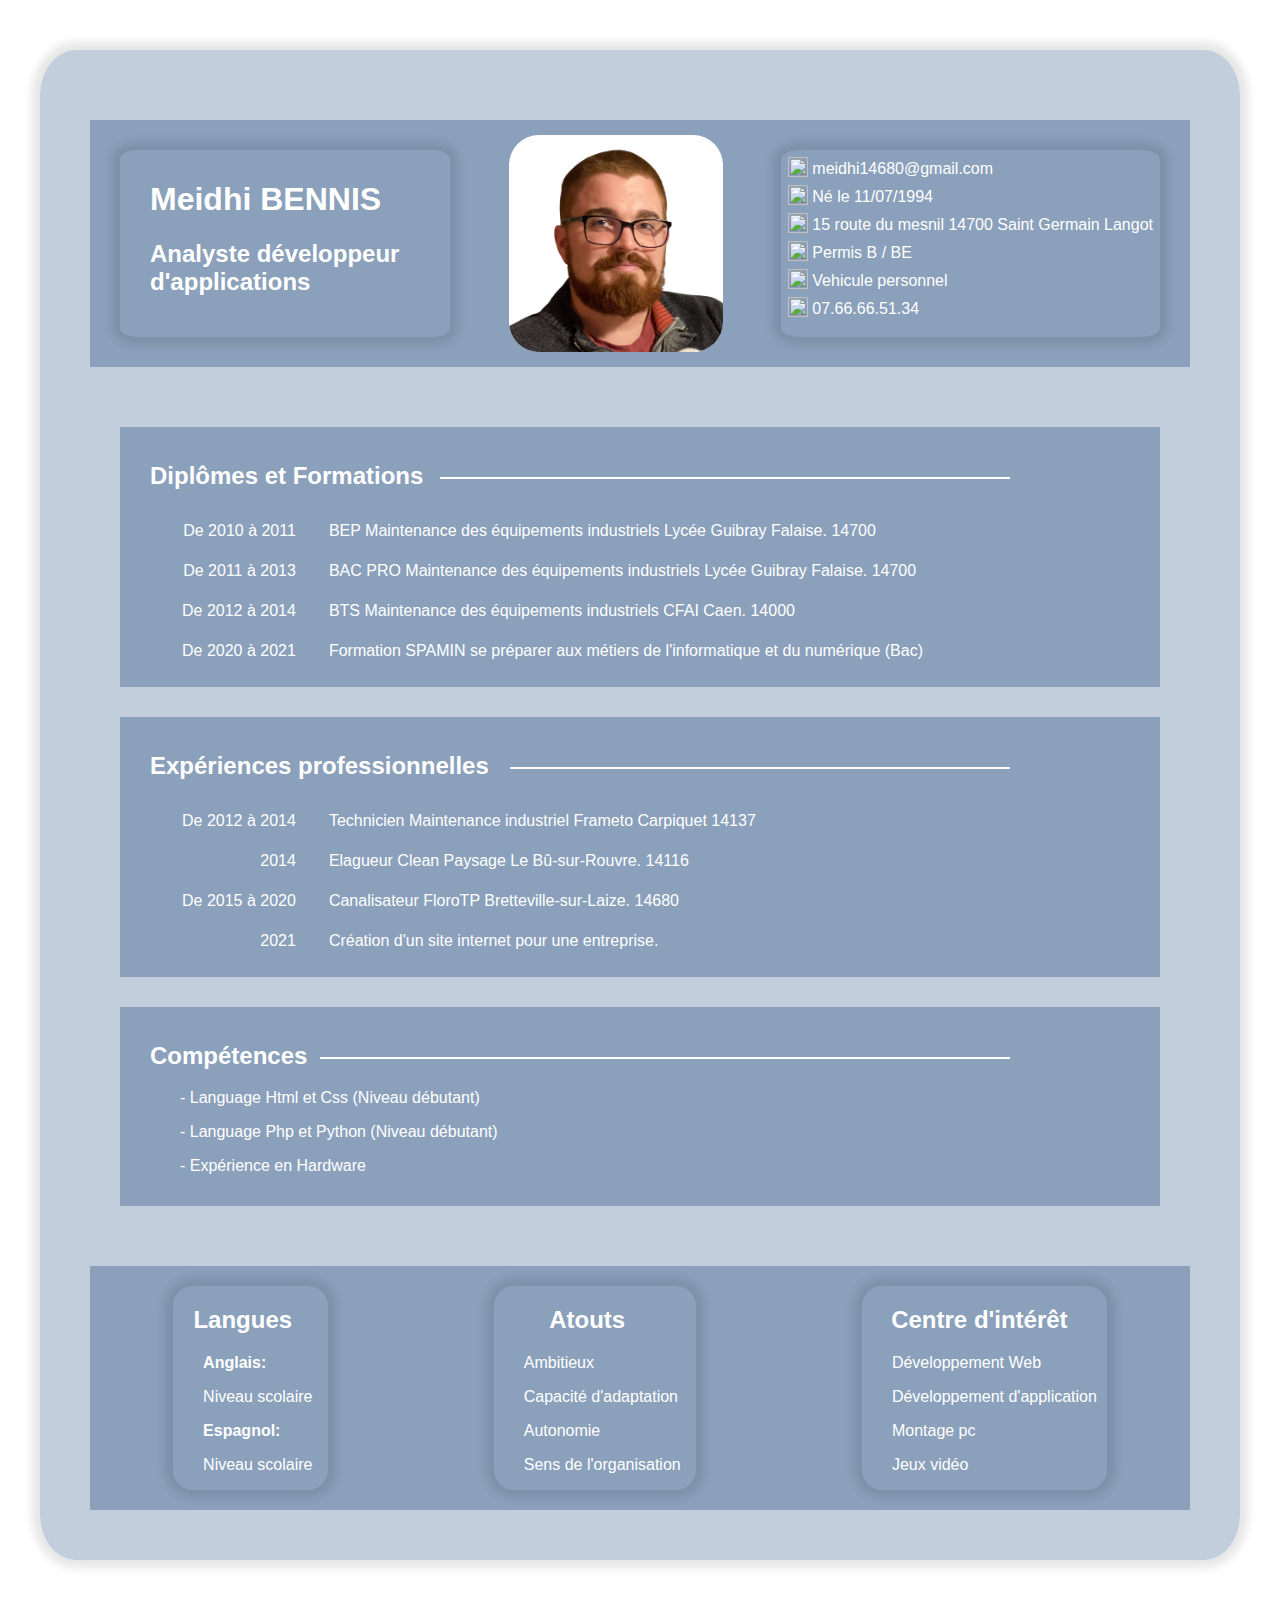
==== index.html @ b1623614 "Add files via upload" ====
<!DOCTYPE html>
<html>
	<head>
		<meta charset="utf-8" />
		<title>CV Meidhi.BENNIS</title>
		<link rel="stylesheet" type="text/css" href="style.css">
	</head>

	<body>
		<div class="contenu">

			<header>
					<div class="divheader, divheader1">
					<div><h1 >Meidhi BENNIS</h1></div>
					<div><h2 >Analyste développeur d'applications</h2></div>
					</div>
					<img  class="img1" src="photoid.png" alt="">
					<div class="divheader, divheader2">
						<table>
							<tr>
								<td><img class="icones" src="enveloppe.png" alt=""></td>
								<td>meidhi14680@gmail.com</td>
							</tr>

							<tr>
								<td><img class="icones" src="calendrier.png" alt=""></td>
								<td>Né le 11/07/1994</td>
							</tr>

							<tr>
								<td><img class="icones" src="emplacement.png" alt=""></td>
								<td>15 route du mesnil 14700 Saint Germain Langot</td>
							</tr>

							<tr>
								<td><img class="icones" src="permis.png" alt=""></td>
								<td>Permis B / BE </td>
							</tr>

							<tr>
								<td><img class="icones" src="voiture.png" alt=""></td>
								<td>Vehicule personnel</td>
							</tr>

							<tr>
								<td><img class="icones" src="telephone-intelligent.png" alt=""></td>
								<td>07.66.66.51.34</td>
							</tr>
						</table>
					</div>
			</header>

			<div id="contenu">

				
				<div class="contenu1">
					<div class="separation_emp"><h2>Diplômes et Formations <div class="separation1"></div></h2></div>
					<table>
						<tr>
							<td class="td1">De 2010 à 2011</td>
							<td>BEP Maintenance des équipements industriels Lycée Guibray Falaise. 14700</td>
								
						</tr>

						<tr>
							<td class="td1">De 2011 à 2013</td>
							<td>BAC PRO Maintenance des équipements industriels Lycée Guibray Falaise. 14700</td>
								
						</tr>

						<tr>
							<td class="td1">De 2012 à 2014</td>
							<td>BTS Maintenance des équipements industriels CFAI Caen. 14000</td>
								
						</tr>
						<tr>
							<td class="td1">De 2020 à 2021</td>
							<td>Formation SPAMIN se préparer aux métiers de l'informatique et du numérique (Bac)</td>
						</tr>
					</table>
				</div>
					
				<div class="contenu2">
					<div><h2>Expériences professionnelles <div class="separation2"></div></h2></div>
					<table>
						<tr>
							<td class="td1">De 2012 à 2014</td>
							<td>Technicien Maintenance industriel Frameto Carpiquet 14137</td>		
						</tr>

						<tr>
							<td class="td1">2014</td>
							<td>Elagueur Clean Paysage Le Bû-sur-Rouvre. 14116</td>	
						</tr>

						<tr>
							<td class="td1">De 2015 à 2020</td>
							<td>Canalisateur FloroTP Bretteville-sur-Laize. 14680</td>	
						</tr>
						<tr>
							<td class="td1">2021</td>
							<td>Création d'un site internet pour une entreprise.</td>
						</tr>
					</table>
				</div>

				<div class="contenu3">
					<h2>Compétences <div class="separation3"></div></h2>
					<p>- Language Html et Css (Niveau débutant) 
					<p>- Language Php et Python (Niveau débutant)</p>
					<p>- Expérience en Hardware</p>
				</div>

			</div>

			<footer>

				<div class="footer1">
					<h2 class="h2_1">Langues <div class="separation"></div></h2>
					<p><strong>Anglais:</strong></p>
					<p>Niveau scolaire</p>
					<p><strong>Espagnol:</strong></p>
					<p>Niveau scolaire</p>
				</div>

				<div class="footer2">
					<h2 class="h2_1">Atouts <div class="separation"></div></h2>
					<p>Ambitieux</p>
					<p>Capacité d'adaptation</p>
					<p>Autonomie</p>
					<p>Sens de l'organisation</p>
				</div>

				<div class="footer3">
					<h2 class="h2_1">Centre d'intérêt <div class="separation"></div></h2>
					<p>Développement Web</p>
					<p>Développement d'application</p>
					<p>Montage pc</p>
					<p>Jeux vidéo</p>
				</div>

			</footer>

		</div>
	</body>

</html>
---- style.css ----
body
{
    width: 1200px;
    margin: auto;
    font-family: Arial;
    background-color: white;
}

.contenu
{
    background-color: #8ba0bb83;
    border-radius: 3%;
    padding: 50px;
    margin-top: 50px;
    margin-bottom: 50px;
    color: white;
    box-shadow: 0px 0px 10px 8px rgba(0, 0, 0, 0.1);
}

.contenu1
{
    background-color: #8ba0bb;
    margin: 30px;
    padding: 15px 15px 15px 30px;
    position: relative;
}

.contenu2
{
    background-color: #8ba0bb;
    margin: 30px;
    padding: 15px 15px 15px 30px;
    position: relative;
    
}

.contenu3
{
    background-color: #8ba0bb;
    margin: 30px;
    padding: 15px 15px 15px 30px;
    position: relative;

}

header
{
    display: flex;
    justify-content: space-between;
    margin-top: 20px;
    margin-bottom: 60px;
    background-color: #8ba0bb;
    padding: 15px;

}

.img1
{
    width: 20%;
    background-color: white;
    border-radius: 30px;
}

.divheader1
{
    width: 300px;
    margin: 15px;
    padding-top: 10px;
    padding-left: 30px;
    background-color: #8ba0bb;
    border-radius: 5%;
    box-shadow: 0px 0px 10px 8px rgba(0, 0, 0, 0.1);;

    
}
.divheader2
{
    margin: 15px;
    background-color: #8ba0bb;
    border-radius: 5%;
    box-shadow: 0px 0px 10px 8px rgba(0, 0, 0, 0.1);;
    padding: 4px;

}

.td1
{
    margin-bottom: 5px;
    text-align: right;
    padding: 10px 30px 10px 30px;
}



.icones
{
    width: 20px;
    height: 20px;
}


.icones1
{
    width: 40px;
    height: 20px;
}





footer
{
    display: flex;
    justify-content: space-around;
    margin-top: 60px;
    background-color: #8ba0bb;
}

.footer1
{
    margin-top: 20px;
    margin-bottom: 20px;
    padding-right: 15px;
    background-color: #8ba0bb;
    border-radius: 20px;
    box-shadow: 0px 0px 10px 8px rgba(0, 0, 0, 0.1);;
}

.footer2
{
    margin-top: 20px;
    margin-bottom: 20px;
    padding-right: 15px;
    background-color: #8ba0bb;
    border-radius: 20px;
    box-shadow: 0px 0px 10px 8px rgba(0, 0, 0, 0.1);;
}

.footer3
{
    margin-top: 20px;
    margin-bottom: 20px;
    padding-right: 10px;
    background-color: #8ba0bb;
    border-radius: 20px;
    box-shadow: 0px 0px 10px 8px rgba(0, 0, 0, 0.1);;
}

.separation_emp
{
    display: block;
}

.separation1
{
    background-color: white;
    height: 2px;
    width: 570px;
    padding-top: 0px;
   position: absolute;
   top: 50px;
   left: 320px;
}

.separation2
{
    background-color: white;
    height: 2px;
    width:  500px;
    padding-top: 0px;
    position: absolute;
    top: 50px;
    left: 390px;
}

.separation3
{
    background-color: white;
    height: 2px;
    width: 690px;
    padding-top: 0px;
    position: absolute;
    top: 50px;
    left: 200px;
}





p
{
    padding-left: 30px;
}

.h2_1
{
    text-align: center;
}
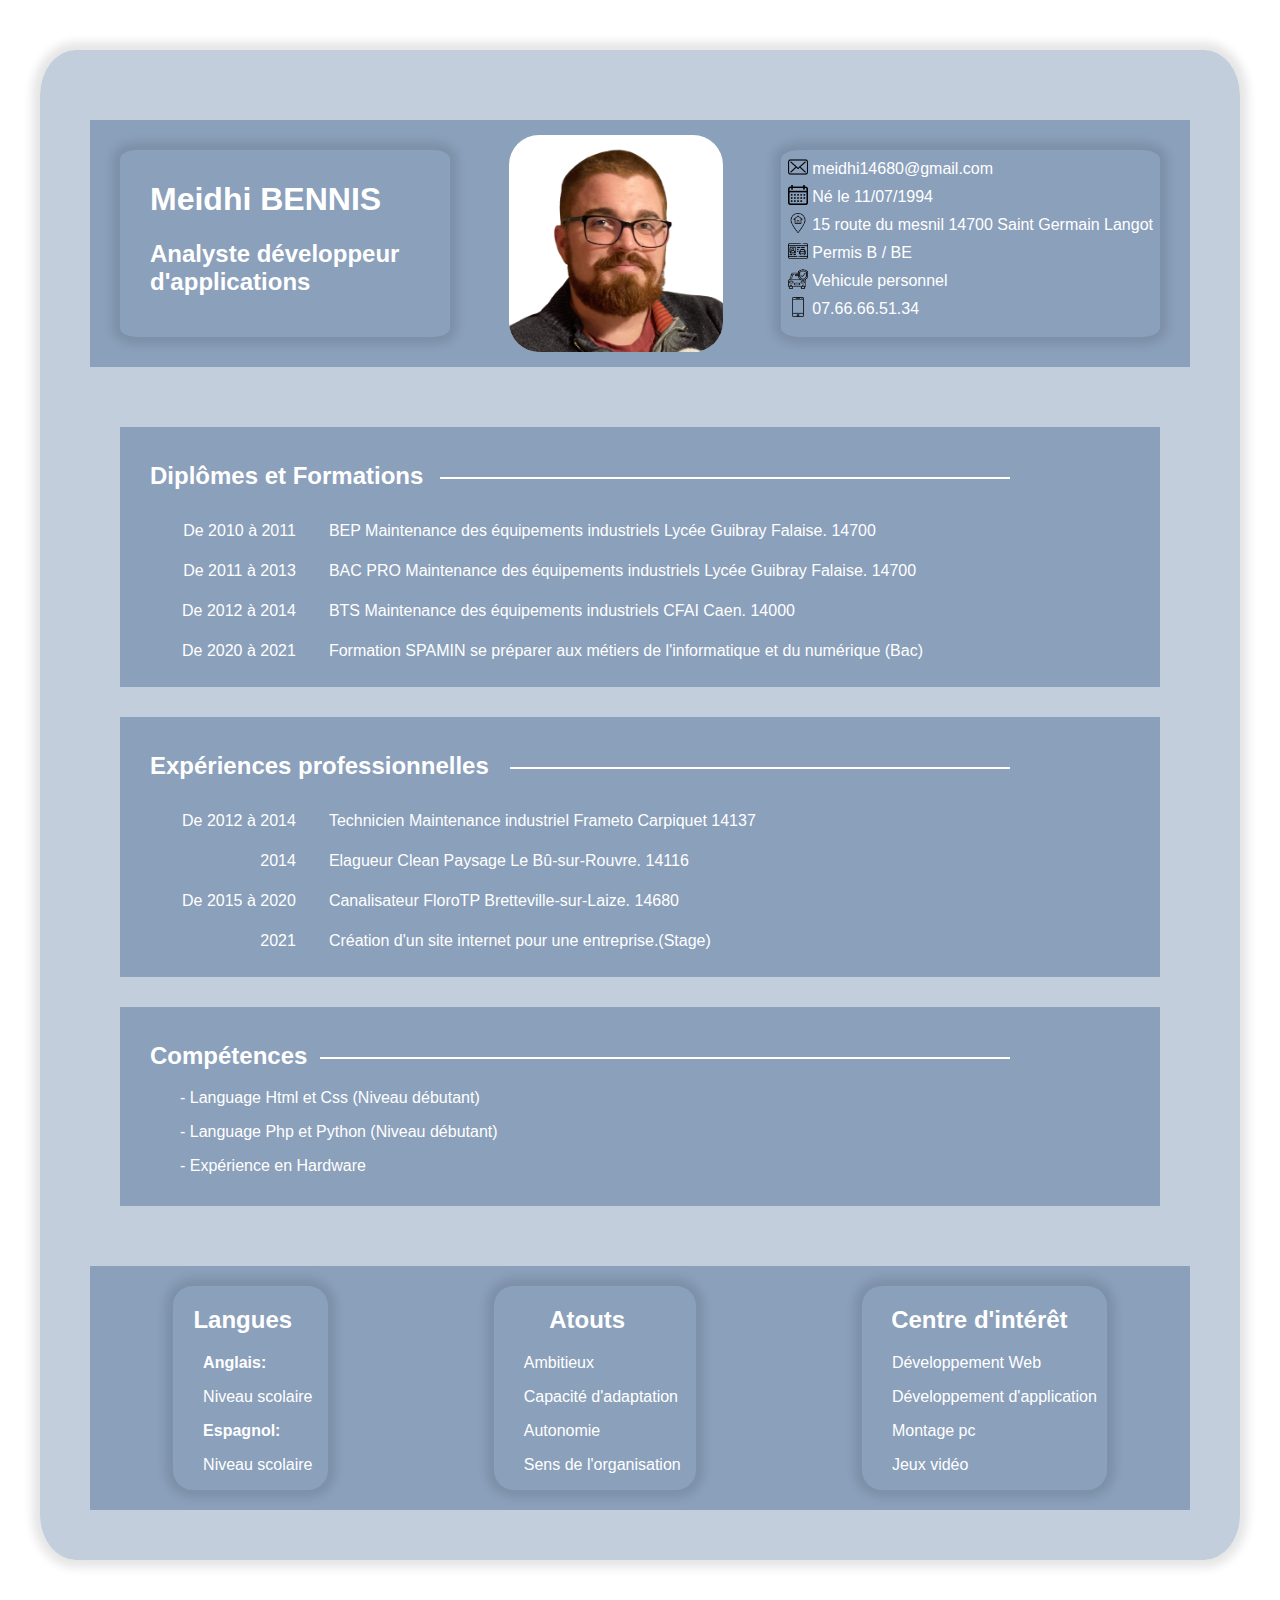
==== commit c1dc47e2: "Add files via upload" ====
--- a/index.html
+++ b/index.html
@@ -99,7 +99,7 @@
 						</tr>
 						<tr>
 							<td class="td1">2021</td>
-							<td>Création d'un site internet pour une entreprise.</td>
+							<td>Création d'un site internet pour une entreprise.(Stage)</td>
 						</tr>
 					</table>
 				</div>
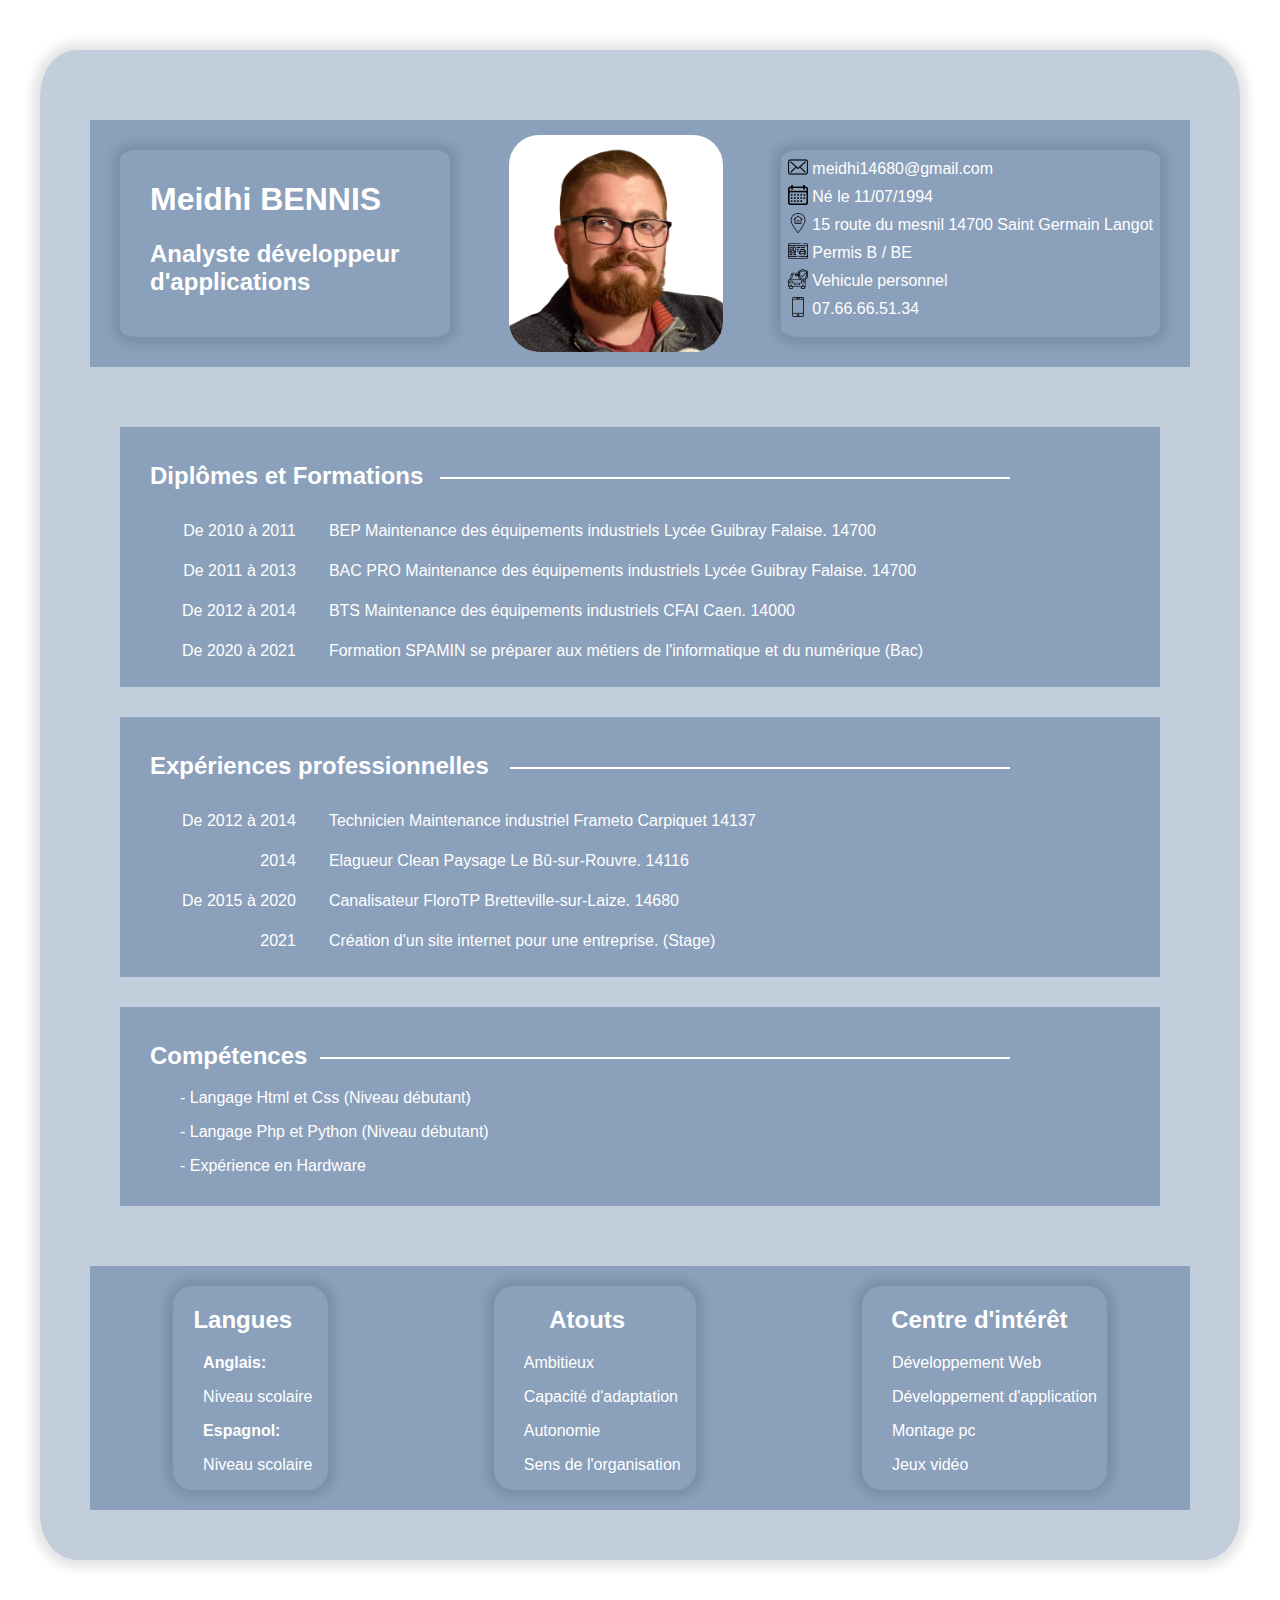
==== commit bf58d07f: "Add files via upload" ====
--- a/index.html
+++ b/index.html
@@ -99,15 +99,15 @@
 						</tr>
 						<tr>
 							<td class="td1">2021</td>
-							<td>Création d'un site internet pour une entreprise.(Stage)</td>
+							<td>Création d'un site internet pour une entreprise. (Stage) </td>
 						</tr>
 					</table>
 				</div>
 
 				<div class="contenu3">
 					<h2>Compétences <div class="separation3"></div></h2>
-					<p>- Language Html et Css (Niveau débutant) 
-					<p>- Language Php et Python (Niveau débutant)</p>
+					<p>- Langage Html et Css (Niveau débutant) 
+					<p>- Langage Php et Python (Niveau débutant)</p>
 					<p>- Expérience en Hardware</p>
 				</div>
 
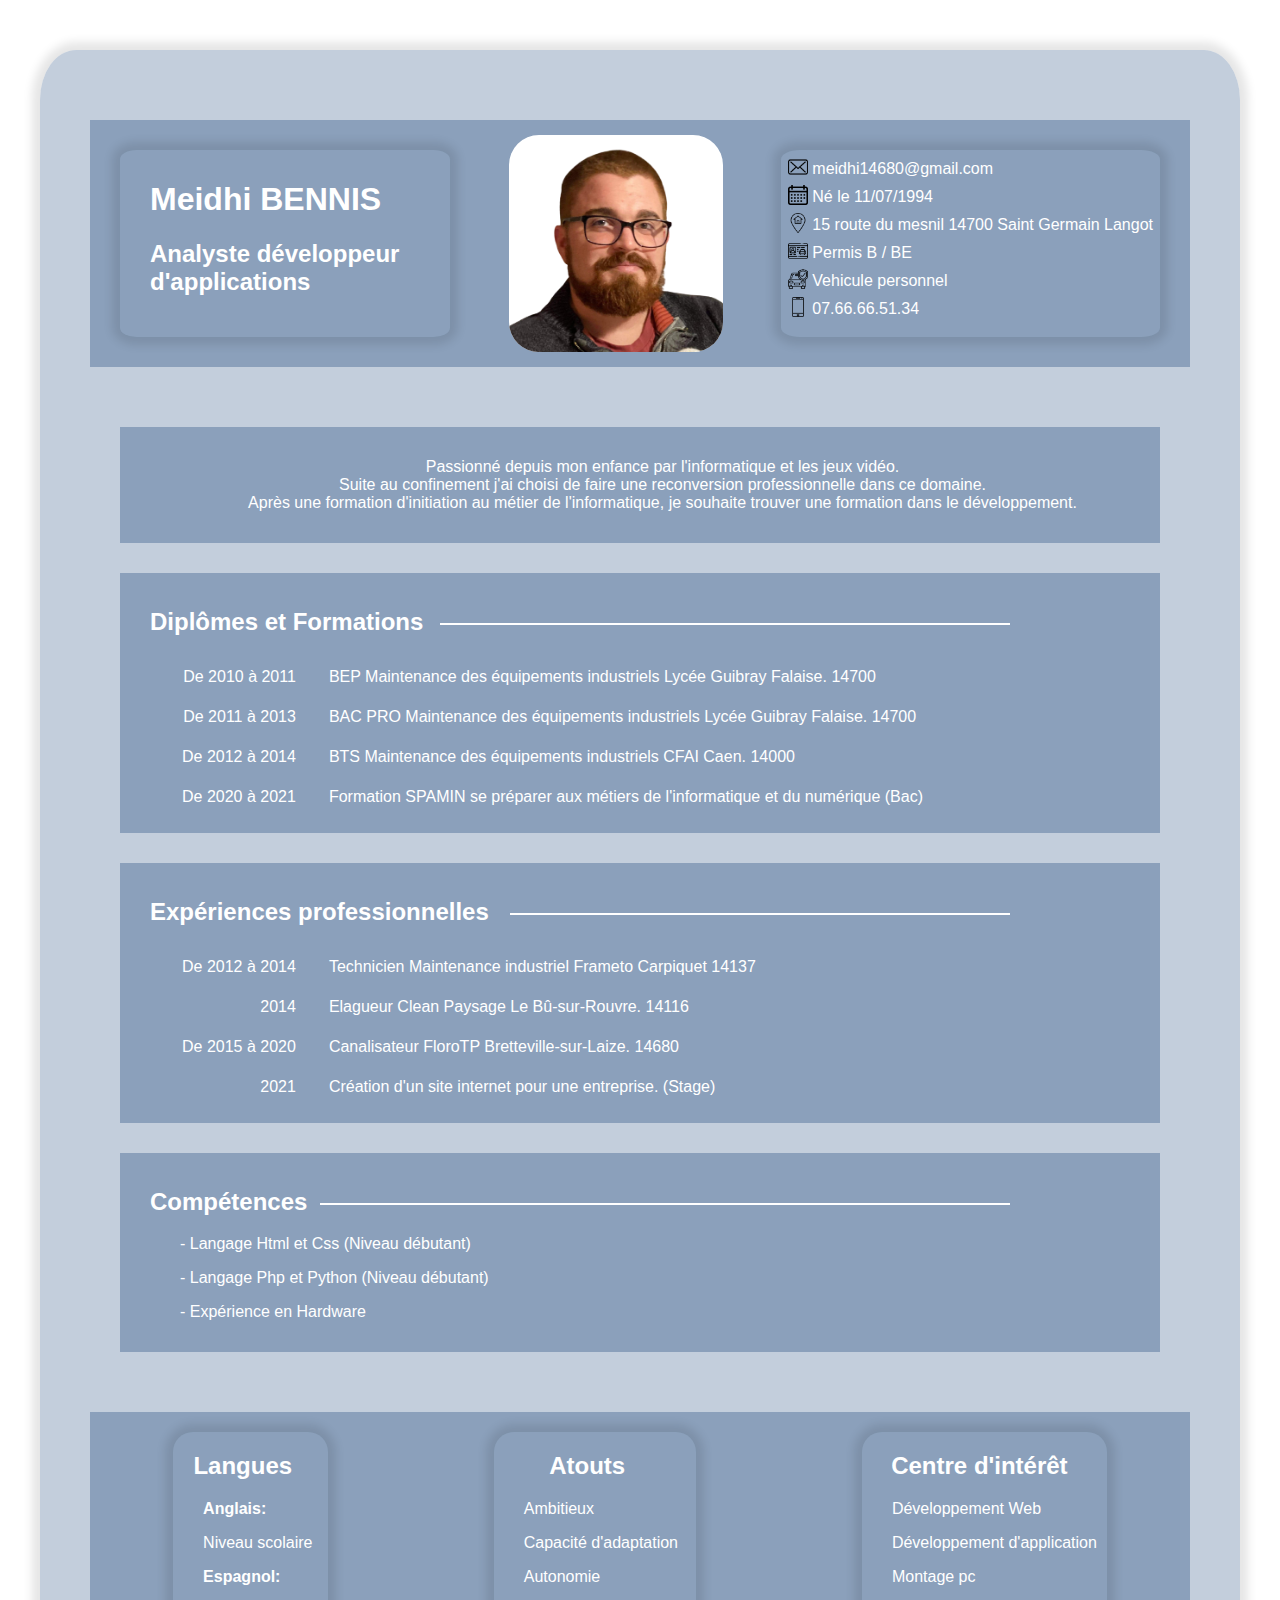
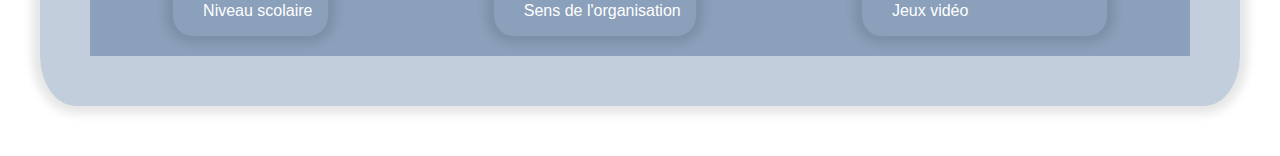
==== commit cd3e67d7: "Add files via upload" ====
--- a/index.html
+++ b/index.html
@@ -54,6 +54,13 @@
 
 				
 				<div class="contenu1">
+					<p>
+                        Passionné depuis mon enfance par l'informatique et les jeux vidéo.<br> 
+                        Suite au confinement j'ai choisi de faire une reconversion professionnelle dans ce domaine.<br>
+                        Après une formation d'initiation au métier de l'informatique, je souhaite trouver une formation dans le développement. 
+                    </p>
+				</div>
+				<div class="contenu2">
 					<div class="separation_emp"><h2>Diplômes et Formations <div class="separation1"></div></h2></div>
 					<table>
 						<tr>
@@ -80,7 +87,7 @@
 					</table>
 				</div>
 					
-				<div class="contenu2">
+				<div class="contenu3">
 					<div><h2>Expériences professionnelles <div class="separation2"></div></h2></div>
 					<table>
 						<tr>
@@ -104,7 +111,7 @@
 					</table>
 				</div>
 
-				<div class="contenu3">
+				<div class="contenu4">
 					<h2>Compétences <div class="separation3"></div></h2>
 					<p>- Langage Html et Css (Niveau débutant) 
 					<p>- Langage Php et Python (Niveau débutant)</p>
--- a/style.css
+++ b/style.css
@@ -1,9 +1,11 @@
+
 body
 {
     width: 1200px;
     margin: auto;
     font-family: Arial;
     background-color: white;
+
 }
 
 .contenu
@@ -23,18 +25,26 @@
     margin: 30px;
     padding: 15px 15px 15px 30px;
     position: relative;
-}
-
+    text-align: center;
+}
 .contenu2
 {
     background-color: #8ba0bb;
     margin: 30px;
     padding: 15px 15px 15px 30px;
     position: relative;
+}
+
+.contenu3
+{
+    background-color: #8ba0bb;
+    margin: 30px;
+    padding: 15px 15px 15px 30px;
+    position: relative;
     
 }
 
-.contenu3
+.contenu4
 {
     background-color: #8ba0bb;
     margin: 30px;
@@ -113,7 +123,7 @@
 {
     display: flex;
     justify-content: space-around;
-    margin-top: 60px;
+    margin-top: 60px; 
     background-color: #8ba0bb;
 }
 
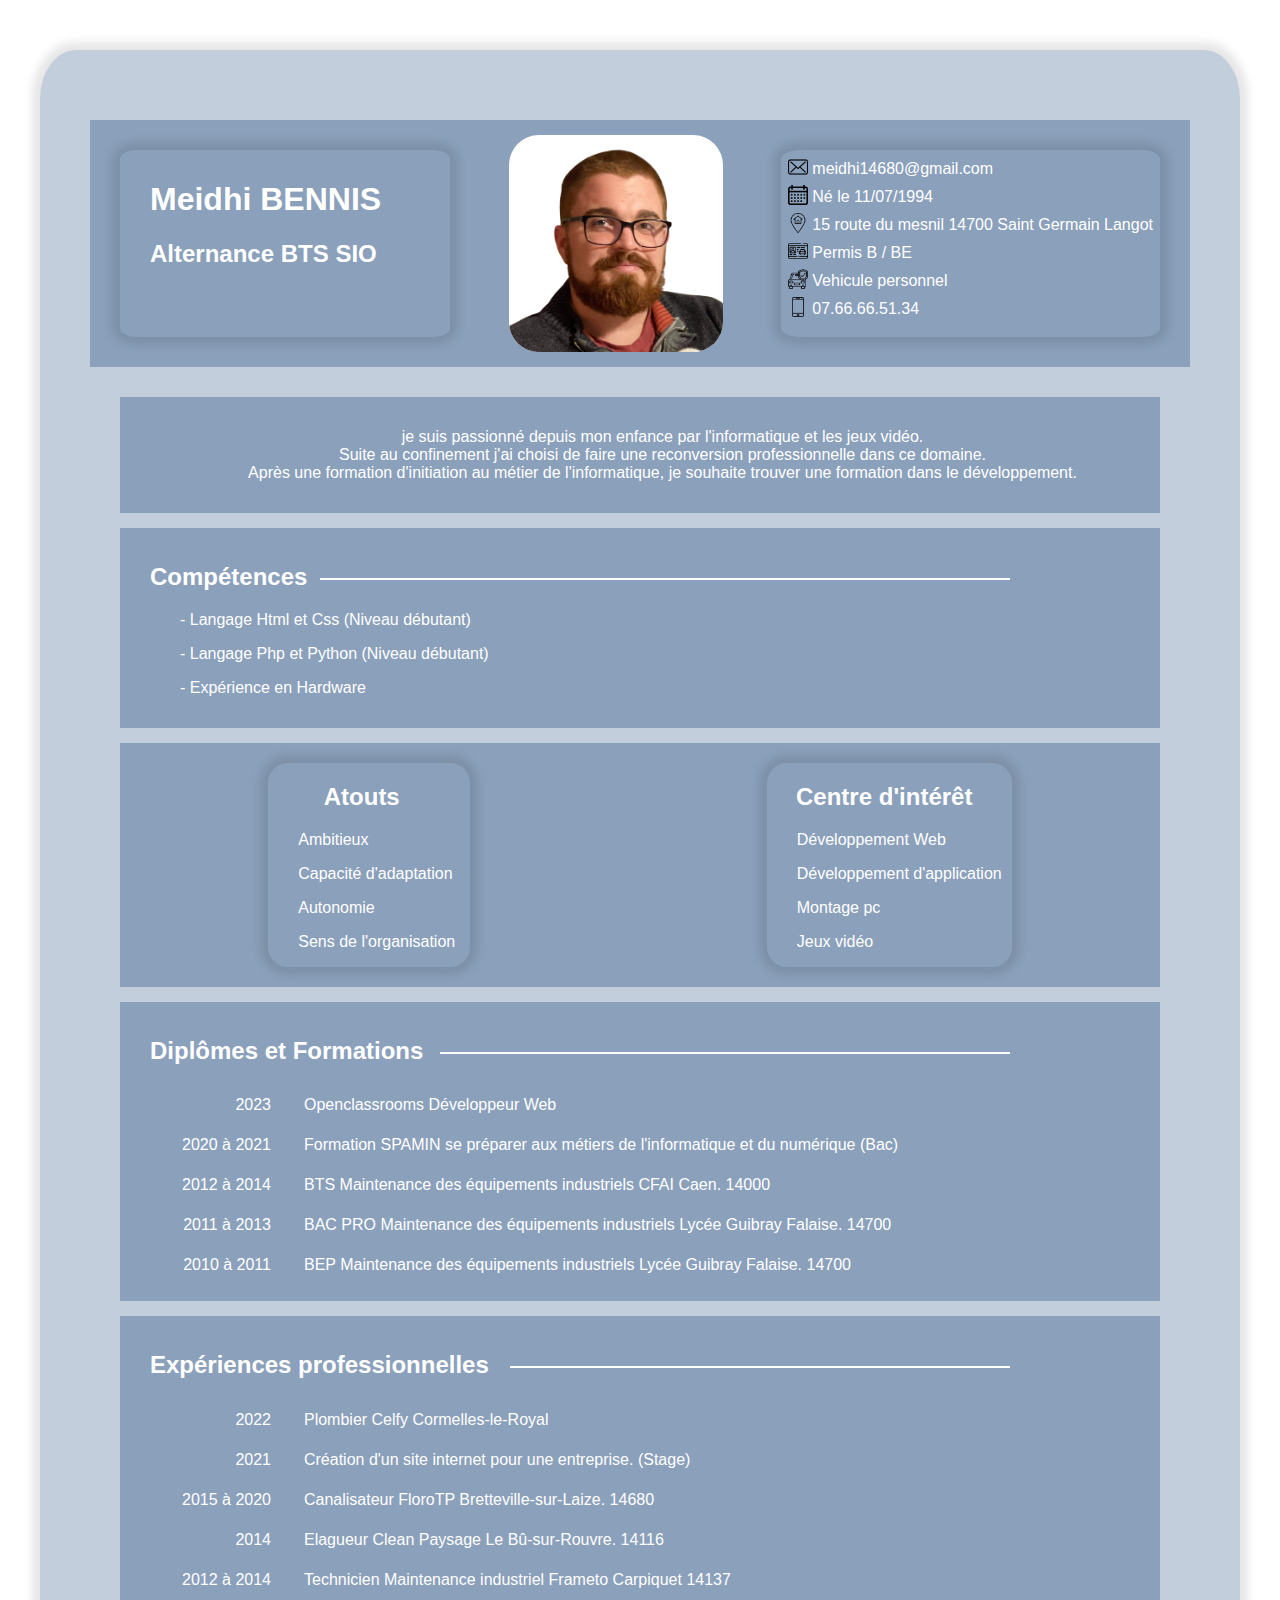
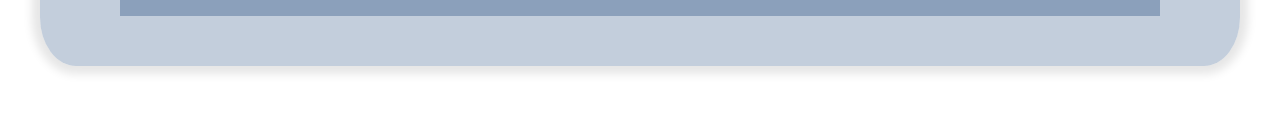
==== commit 44abc736: "Mise à jour CV" ====
--- a/index.html
+++ b/index.html
@@ -12,7 +12,7 @@
 			<header>
 					<div class="divheader, divheader1">
 					<div><h1 >Meidhi BENNIS</h1></div>
-					<div><h2 >Analyste développeur d'applications</h2></div>
+					<div><h2 >Alternance BTS SIO</h2></div>
 					</div>
 					<img  class="img1" src="photoid.png" alt="">
 					<div class="divheader, divheader2">
@@ -52,63 +52,12 @@
 
 			<div id="contenu">
 
-				
 				<div class="contenu1">
 					<p>
-                        Passionné depuis mon enfance par l'informatique et les jeux vidéo.<br> 
+                        je suis passionné depuis mon enfance par l'informatique et les jeux vidéo.<br> 
                         Suite au confinement j'ai choisi de faire une reconversion professionnelle dans ce domaine.<br>
                         Après une formation d'initiation au métier de l'informatique, je souhaite trouver une formation dans le développement. 
                     </p>
-				</div>
-				<div class="contenu2">
-					<div class="separation_emp"><h2>Diplômes et Formations <div class="separation1"></div></h2></div>
-					<table>
-						<tr>
-							<td class="td1">De 2010 à 2011</td>
-							<td>BEP Maintenance des équipements industriels Lycée Guibray Falaise. 14700</td>
-								
-						</tr>
-
-						<tr>
-							<td class="td1">De 2011 à 2013</td>
-							<td>BAC PRO Maintenance des équipements industriels Lycée Guibray Falaise. 14700</td>
-								
-						</tr>
-
-						<tr>
-							<td class="td1">De 2012 à 2014</td>
-							<td>BTS Maintenance des équipements industriels CFAI Caen. 14000</td>
-								
-						</tr>
-						<tr>
-							<td class="td1">De 2020 à 2021</td>
-							<td>Formation SPAMIN se préparer aux métiers de l'informatique et du numérique (Bac)</td>
-						</tr>
-					</table>
-				</div>
-					
-				<div class="contenu3">
-					<div><h2>Expériences professionnelles <div class="separation2"></div></h2></div>
-					<table>
-						<tr>
-							<td class="td1">De 2012 à 2014</td>
-							<td>Technicien Maintenance industriel Frameto Carpiquet 14137</td>		
-						</tr>
-
-						<tr>
-							<td class="td1">2014</td>
-							<td>Elagueur Clean Paysage Le Bû-sur-Rouvre. 14116</td>	
-						</tr>
-
-						<tr>
-							<td class="td1">De 2015 à 2020</td>
-							<td>Canalisateur FloroTP Bretteville-sur-Laize. 14680</td>	
-						</tr>
-						<tr>
-							<td class="td1">2021</td>
-							<td>Création d'un site internet pour une entreprise. (Stage) </td>
-						</tr>
-					</table>
 				</div>
 
 				<div class="contenu4">
@@ -118,33 +67,82 @@
 					<p>- Expérience en Hardware</p>
 				</div>
 
+				<div class="contenu5">
+					<div class="footer2">
+						<h2 class="h2_1">Atouts <div class="separation"></div></h2>
+						<p>Ambitieux</p>
+						<p>Capacité d'adaptation</p>
+						<p>Autonomie</p>
+						<p>Sens de l'organisation</p>
+					</div>
+					<div class="footer3">
+						<h2 class="h2_1">Centre d'intérêt <div class="separation"></div></h2>
+						<p>Développement Web</p>
+						<p>Développement d'application</p>
+						<p>Montage pc</p>
+						<p>Jeux vidéo</p>
+					</div>
+				</div>
+
+				<div class="contenu2">
+					<div class="separation_emp"><h2>Diplômes et Formations <div class="separation1"></div></h2></div>
+					<table>
+						<tr>
+							<td class="td1">2023</td>
+							<td>Openclassrooms Développeur Web</td>
+						</tr>
+						<tr>
+							<td class="td1">2020 à 2021</td>
+							<td>Formation SPAMIN se préparer aux métiers de l'informatique et du numérique (Bac)</td>
+						</tr>
+						<tr>
+							<td class="td1">2012 à 2014</td>
+							<td>BTS Maintenance des équipements industriels CFAI Caen. 14000</td>	
+						</tr>
+						<tr>
+							<td class="td1">2011 à 2013</td>
+							<td>BAC PRO Maintenance des équipements industriels Lycée Guibray Falaise. 14700</td>				
+						</tr>
+						<tr>
+							<td class="td1">2010 à 2011</td>
+							<td>BEP Maintenance des équipements industriels Lycée Guibray Falaise. 14700</td>								
+						</tr>
+
+
+					</table>
+				</div>
+					
+				<div class="contenu3">
+					<div><h2>Expériences professionnelles <div class="separation2"></div></h2></div>
+					<table>
+						<tr>
+							<td class="td1">2022</td>
+							<td>Plombier Celfy Cormelles-le-Royal</td>
+						</tr>
+						<tr>
+							<td class="td1">2021</td>
+							<td>Création d'un site internet pour une entreprise. (Stage) </td>
+						</tr>
+						<tr>
+							<td class="td1">2015 à 2020</td>
+							<td>Canalisateur FloroTP Bretteville-sur-Laize. 14680</td>	
+						</tr>
+						<tr>
+							<td class="td1">2014</td>
+							<td>Elagueur Clean Paysage Le Bû-sur-Rouvre. 14116</td>	
+						</tr>
+						<tr>
+							<td class="td1">2012 à 2014</td>
+							<td>Technicien Maintenance industriel Frameto Carpiquet 14137</td>		
+						</tr>
+					</table>
+				</div>
+
+
 			</div>
 
 			<footer>
 
-				<div class="footer1">
-					<h2 class="h2_1">Langues <div class="separation"></div></h2>
-					<p><strong>Anglais:</strong></p>
-					<p>Niveau scolaire</p>
-					<p><strong>Espagnol:</strong></p>
-					<p>Niveau scolaire</p>
-				</div>
-
-				<div class="footer2">
-					<h2 class="h2_1">Atouts <div class="separation"></div></h2>
-					<p>Ambitieux</p>
-					<p>Capacité d'adaptation</p>
-					<p>Autonomie</p>
-					<p>Sens de l'organisation</p>
-				</div>
-
-				<div class="footer3">
-					<h2 class="h2_1">Centre d'intérêt <div class="separation"></div></h2>
-					<p>Développement Web</p>
-					<p>Développement d'application</p>
-					<p>Montage pc</p>
-					<p>Jeux vidéo</p>
-				</div>
 
 			</footer>
 
--- a/style.css
+++ b/style.css
@@ -22,7 +22,9 @@
 .contenu1
 {
     background-color: #8ba0bb;
-    margin: 30px;
+    margin-top: 15px;
+    margin-left: 30px;
+    margin-right: 30px;
     padding: 15px 15px 15px 30px;
     position: relative;
     text-align: center;
@@ -30,7 +32,9 @@
 .contenu2
 {
     background-color: #8ba0bb;
-    margin: 30px;
+    margin-top: 15px;
+    margin-left: 30px;
+    margin-right: 30px;
     padding: 15px 15px 15px 30px;
     position: relative;
 }
@@ -38,7 +42,9 @@
 .contenu3
 {
     background-color: #8ba0bb;
-    margin: 30px;
+    margin-top: 15px;
+    margin-left: 30px;
+    margin-right: 30px;
     padding: 15px 15px 15px 30px;
     position: relative;
     
@@ -47,7 +53,9 @@
 .contenu4
 {
     background-color: #8ba0bb;
-    margin: 30px;
+    margin-top: 15px;
+    margin-left: 30px;
+    margin-right: 30px;
     padding: 15px 15px 15px 30px;
     position: relative;
 
@@ -58,7 +66,7 @@
     display: flex;
     justify-content: space-between;
     margin-top: 20px;
-    margin-bottom: 60px;
+    margin-bottom: 30px;
     background-color: #8ba0bb;
     padding: 15px;
 
@@ -119,11 +127,13 @@
 
 
 
-footer
+.contenu5
 {
     display: flex;
     justify-content: space-around;
-    margin-top: 60px; 
+    margin-top: 15px;
+    margin-left: 30px;
+    margin-right: 30px;
     background-color: #8ba0bb;
 }
 
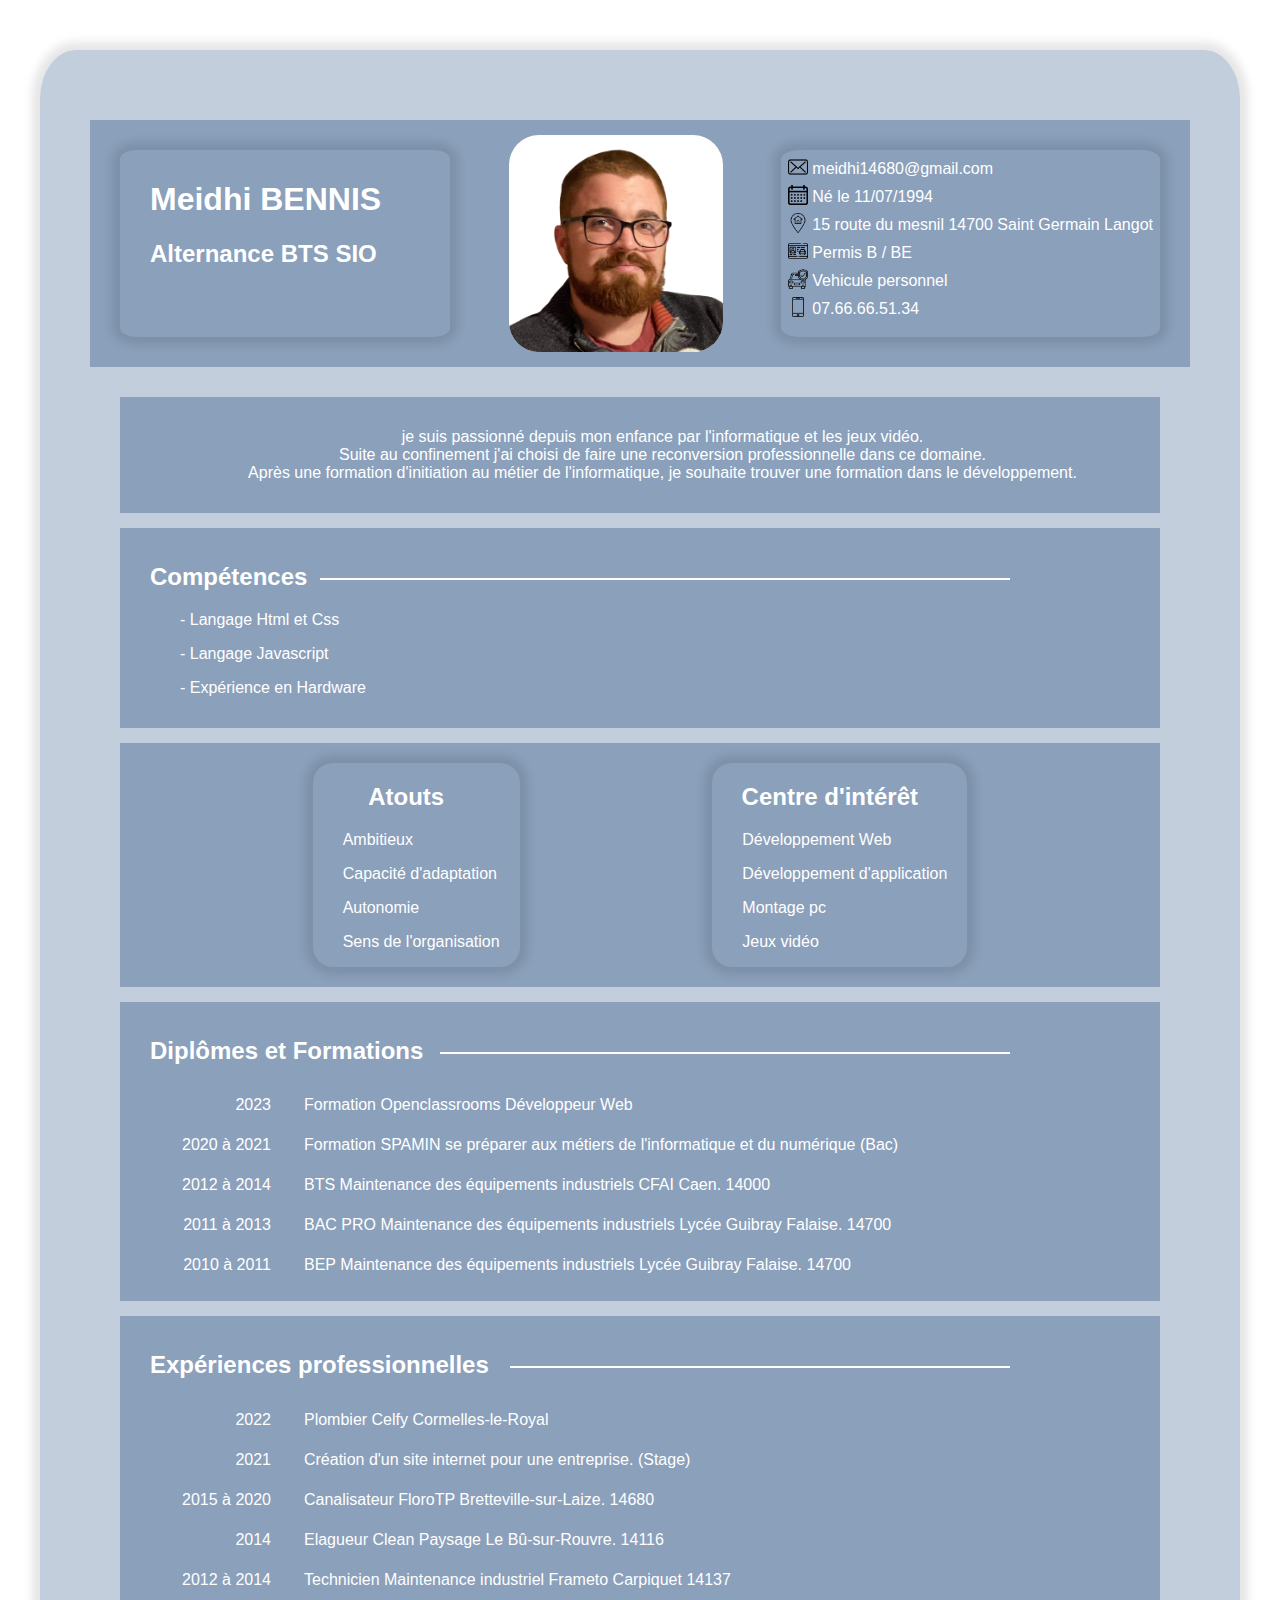
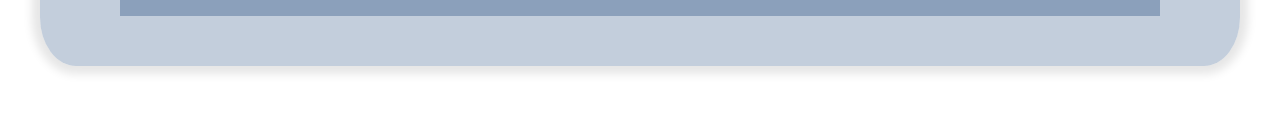
==== commit 20496d51: "mise à jour CV" ====
--- a/index.html
+++ b/index.html
@@ -62,8 +62,8 @@
 
 				<div class="contenu4">
 					<h2>Compétences <div class="separation3"></div></h2>
-					<p>- Langage Html et Css (Niveau débutant) 
-					<p>- Langage Php et Python (Niveau débutant)</p>
+					<p>- Langage Html et Css 
+					<p>- Langage Javascript</p>
 					<p>- Expérience en Hardware</p>
 				</div>
 
@@ -89,7 +89,7 @@
 					<table>
 						<tr>
 							<td class="td1">2023</td>
-							<td>Openclassrooms Développeur Web</td>
+							<td>Formation Openclassrooms Développeur Web</td>
 						</tr>
 						<tr>
 							<td class="td1">2020 à 2021</td>
--- a/style.css
+++ b/style.css
@@ -130,7 +130,7 @@
 .contenu5
 {
     display: flex;
-    justify-content: space-around;
+    justify-content: space-evenly;
     margin-top: 15px;
     margin-left: 30px;
     margin-right: 30px;
@@ -151,7 +151,7 @@
 {
     margin-top: 20px;
     margin-bottom: 20px;
-    padding-right: 15px;
+    padding-right: 20px;
     background-color: #8ba0bb;
     border-radius: 20px;
     box-shadow: 0px 0px 10px 8px rgba(0, 0, 0, 0.1);;
@@ -161,7 +161,7 @@
 {
     margin-top: 20px;
     margin-bottom: 20px;
-    padding-right: 10px;
+    padding-right: 20px;
     background-color: #8ba0bb;
     border-radius: 20px;
     box-shadow: 0px 0px 10px 8px rgba(0, 0, 0, 0.1);;
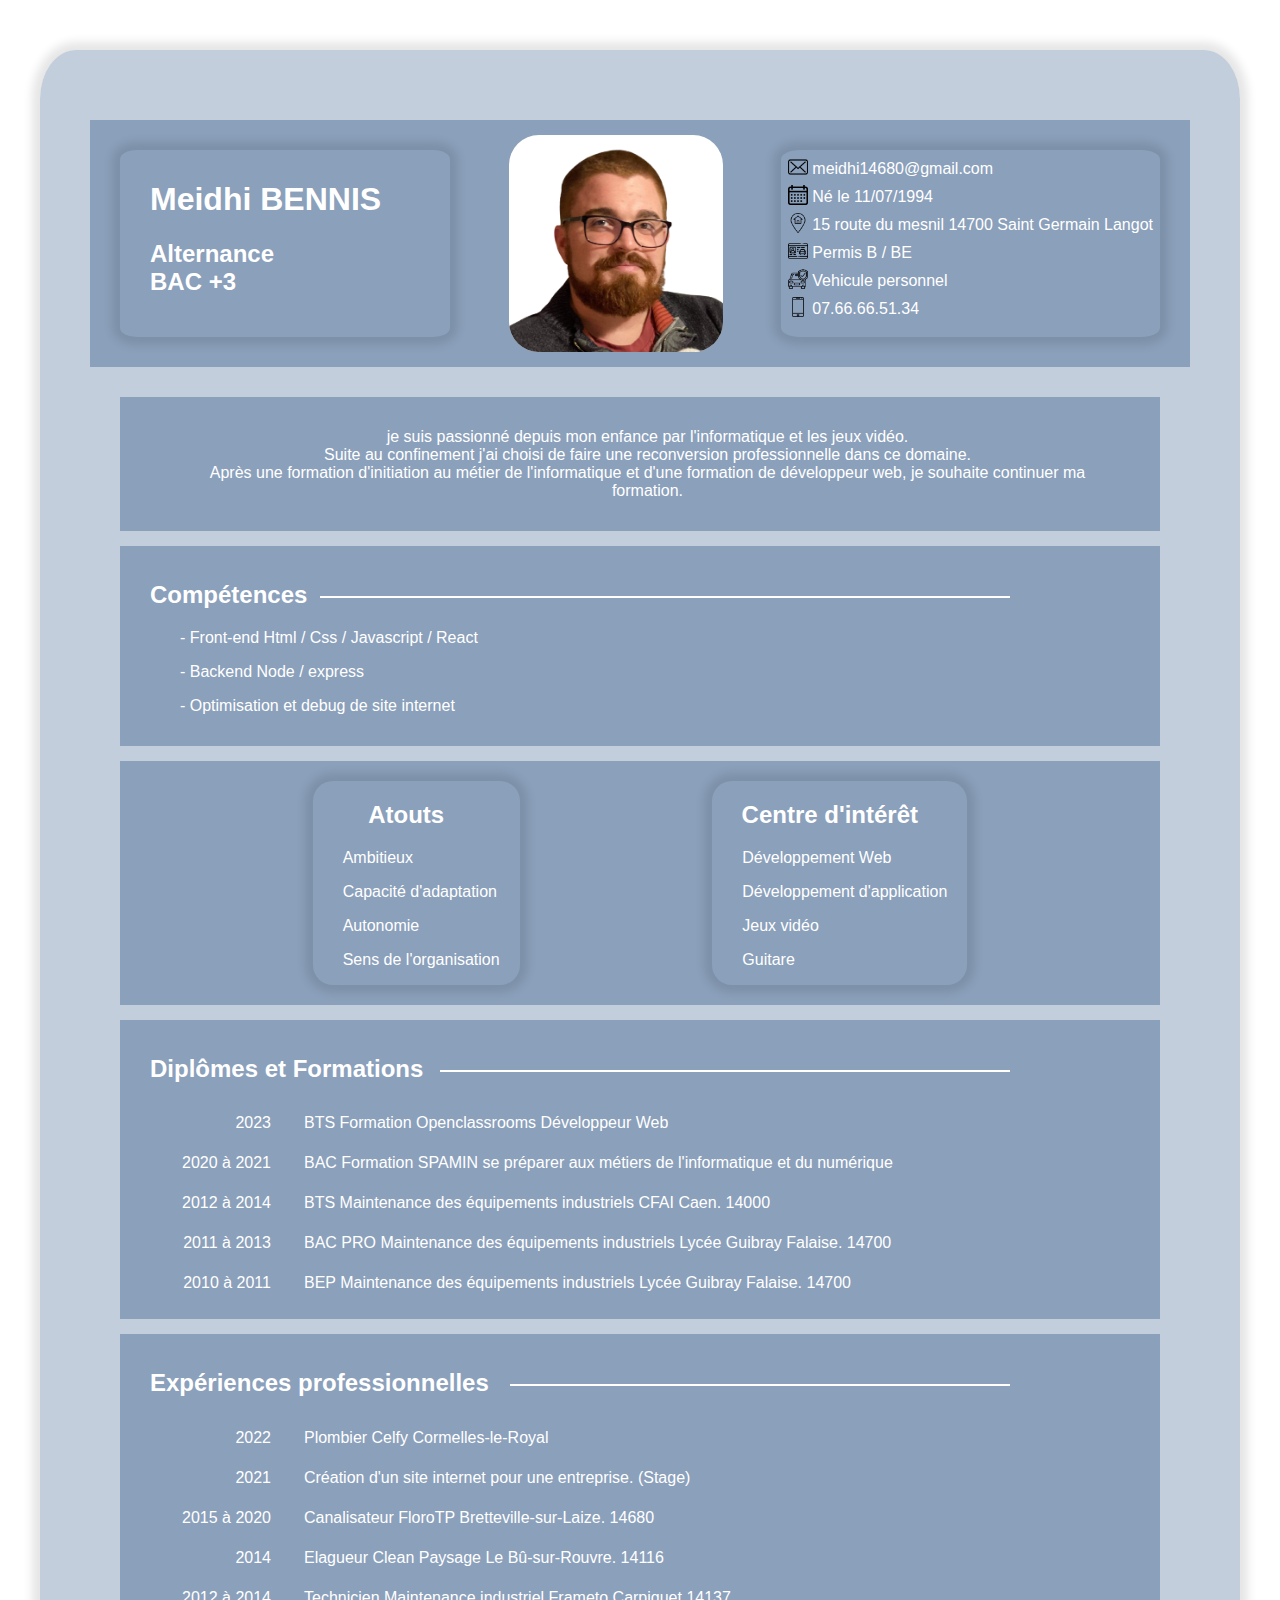
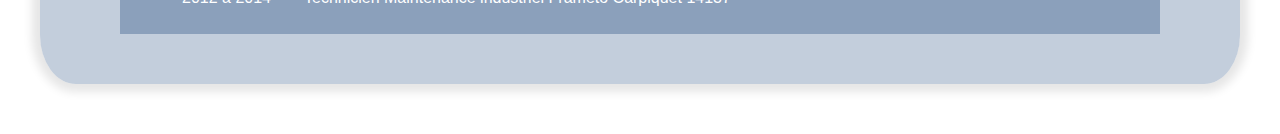
==== commit 21b55a93: "Actualisation CV Meidhi" ====
--- a/index.html
+++ b/index.html
@@ -12,7 +12,7 @@
 			<header>
 					<div class="divheader, divheader1">
 					<div><h1 >Meidhi BENNIS</h1></div>
-					<div><h2 >Alternance BTS SIO</h2></div>
+					<div><h2 >Alternance <br>BAC +3</h2></div>
 					</div>
 					<img  class="img1" src="photoid.png" alt="">
 					<div class="divheader, divheader2">
@@ -56,15 +56,15 @@
 					<p>
                         je suis passionné depuis mon enfance par l'informatique et les jeux vidéo.<br> 
                         Suite au confinement j'ai choisi de faire une reconversion professionnelle dans ce domaine.<br>
-                        Après une formation d'initiation au métier de l'informatique, je souhaite trouver une formation dans le développement. 
+                        Après une formation d'initiation au métier de l'informatique et d'une formation de développeur web, je souhaite continuer ma formation. 
                     </p>
 				</div>
 
 				<div class="contenu4">
 					<h2>Compétences <div class="separation3"></div></h2>
-					<p>- Langage Html et Css 
-					<p>- Langage Javascript</p>
-					<p>- Expérience en Hardware</p>
+					<p>- Front-end  Html / Css / Javascript / React
+					<p>- Backend Node / express </p>
+					<p>- Optimisation et debug de site internet </p>
 				</div>
 
 				<div class="contenu5">
@@ -79,8 +79,8 @@
 						<h2 class="h2_1">Centre d'intérêt <div class="separation"></div></h2>
 						<p>Développement Web</p>
 						<p>Développement d'application</p>
-						<p>Montage pc</p>
 						<p>Jeux vidéo</p>
+						<p>Guitare</p>
 					</div>
 				</div>
 
@@ -89,11 +89,11 @@
 					<table>
 						<tr>
 							<td class="td1">2023</td>
-							<td>Formation Openclassrooms Développeur Web</td>
+							<td>BTS Formation Openclassrooms Développeur Web</td>
 						</tr>
 						<tr>
 							<td class="td1">2020 à 2021</td>
-							<td>Formation SPAMIN se préparer aux métiers de l'informatique et du numérique (Bac)</td>
+							<td>BAC Formation SPAMIN se préparer aux métiers de l'informatique et du numérique </td>
 						</tr>
 						<tr>
 							<td class="td1">2012 à 2014</td>
--- a/style.css
+++ b/style.css
@@ -1,220 +1,182 @@
-
-body
-{
-    width: 1200px;
-    margin: auto;
-    font-family: Arial;
-    background-color: white;
-
+body {
+  width: 1200px;
+  margin: auto;
+  font-family: Arial;
+  background-color: white;
 }
 
-.contenu
-{
-    background-color: #8ba0bb83;
-    border-radius: 3%;
-    padding: 50px;
-    margin-top: 50px;
-    margin-bottom: 50px;
-    color: white;
-    box-shadow: 0px 0px 10px 8px rgba(0, 0, 0, 0.1);
+.contenu {
+  background-color: #8ba0bb83;
+  border-radius: 3%;
+  padding: 50px;
+  margin-top: 50px;
+  margin-bottom: 50px;
+  color: white;
+  box-shadow: 0px 0px 10px 8px rgba(0, 0, 0, 0.1);
 }
 
-.contenu1
-{
-    background-color: #8ba0bb;
-    margin-top: 15px;
-    margin-left: 30px;
-    margin-right: 30px;
-    padding: 15px 15px 15px 30px;
-    position: relative;
-    text-align: center;
-}
-.contenu2
-{
-    background-color: #8ba0bb;
-    margin-top: 15px;
-    margin-left: 30px;
-    margin-right: 30px;
-    padding: 15px 15px 15px 30px;
-    position: relative;
+.contenu1 {
+  background-color: #8ba0bb;
+  margin-top: 15px;
+  margin-left: 30px;
+  margin-right: 30px;
+  padding: 15px 15px 15px 30px;
+  position: relative;
+  text-align: center;
 }
 
-.contenu3
-{
-    background-color: #8ba0bb;
-    margin-top: 15px;
-    margin-left: 30px;
-    margin-right: 30px;
-    padding: 15px 15px 15px 30px;
-    position: relative;
-    
+.contenu1 p {
+  padding-right: 30px;
+}
+.contenu2 {
+  background-color: #8ba0bb;
+  margin-top: 15px;
+  margin-left: 30px;
+  margin-right: 30px;
+  padding: 15px 15px 15px 30px;
+  position: relative;
 }
 
-.contenu4
-{
-    background-color: #8ba0bb;
-    margin-top: 15px;
-    margin-left: 30px;
-    margin-right: 30px;
-    padding: 15px 15px 15px 30px;
-    position: relative;
-
+.contenu3 {
+  background-color: #8ba0bb;
+  margin-top: 15px;
+  margin-left: 30px;
+  margin-right: 30px;
+  padding: 15px 15px 15px 30px;
+  position: relative;
 }
 
-header
-{
-    display: flex;
-    justify-content: space-between;
-    margin-top: 20px;
-    margin-bottom: 30px;
-    background-color: #8ba0bb;
-    padding: 15px;
-
+.contenu4 {
+  background-color: #8ba0bb;
+  margin-top: 15px;
+  margin-left: 30px;
+  margin-right: 30px;
+  padding: 15px 15px 15px 30px;
+  position: relative;
 }
 
-.img1
-{
-    width: 20%;
-    background-color: white;
-    border-radius: 30px;
+header {
+  display: flex;
+  justify-content: space-between;
+  margin-top: 20px;
+  margin-bottom: 30px;
+  background-color: #8ba0bb;
+  padding: 15px;
 }
 
-.divheader1
-{
-    width: 300px;
-    margin: 15px;
-    padding-top: 10px;
-    padding-left: 30px;
-    background-color: #8ba0bb;
-    border-radius: 5%;
-    box-shadow: 0px 0px 10px 8px rgba(0, 0, 0, 0.1);;
-
-    
-}
-.divheader2
-{
-    margin: 15px;
-    background-color: #8ba0bb;
-    border-radius: 5%;
-    box-shadow: 0px 0px 10px 8px rgba(0, 0, 0, 0.1);;
-    padding: 4px;
-
+.img1 {
+  width: 20%;
+  background-color: white;
+  border-radius: 30px;
 }
 
-.td1
-{
-    margin-bottom: 5px;
-    text-align: right;
-    padding: 10px 30px 10px 30px;
+.divheader1 {
+  width: 300px;
+  margin: 15px;
+  padding-top: 10px;
+  padding-left: 30px;
+  background-color: #8ba0bb;
+  border-radius: 5%;
+  box-shadow: 0px 0px 10px 8px rgba(0, 0, 0, 0.1);
+}
+.divheader2 {
+  margin: 15px;
+  background-color: #8ba0bb;
+  border-radius: 5%;
+  box-shadow: 0px 0px 10px 8px rgba(0, 0, 0, 0.1);
+  padding: 4px;
 }
 
-
-
-.icones
-{
-    width: 20px;
-    height: 20px;
+.td1 {
+  margin-bottom: 5px;
+  text-align: right;
+  padding: 10px 30px 10px 30px;
 }
 
-
-.icones1
-{
-    width: 40px;
-    height: 20px;
+.icones {
+  width: 20px;
+  height: 20px;
 }
 
-
-
-
-
-.contenu5
-{
-    display: flex;
-    justify-content: space-evenly;
-    margin-top: 15px;
-    margin-left: 30px;
-    margin-right: 30px;
-    background-color: #8ba0bb;
+.icones1 {
+  width: 40px;
+  height: 20px;
 }
 
-.footer1
-{
-    margin-top: 20px;
-    margin-bottom: 20px;
-    padding-right: 15px;
-    background-color: #8ba0bb;
-    border-radius: 20px;
-    box-shadow: 0px 0px 10px 8px rgba(0, 0, 0, 0.1);;
+.contenu5 {
+  display: flex;
+  justify-content: space-evenly;
+  margin-top: 15px;
+  margin-left: 30px;
+  margin-right: 30px;
+  background-color: #8ba0bb;
 }
 
-.footer2
-{
-    margin-top: 20px;
-    margin-bottom: 20px;
-    padding-right: 20px;
-    background-color: #8ba0bb;
-    border-radius: 20px;
-    box-shadow: 0px 0px 10px 8px rgba(0, 0, 0, 0.1);;
+.footer1 {
+  margin-top: 20px;
+  margin-bottom: 20px;
+  padding-right: 15px;
+  background-color: #8ba0bb;
+  border-radius: 20px;
+  box-shadow: 0px 0px 10px 8px rgba(0, 0, 0, 0.1);
 }
 
-.footer3
-{
-    margin-top: 20px;
-    margin-bottom: 20px;
-    padding-right: 20px;
-    background-color: #8ba0bb;
-    border-radius: 20px;
-    box-shadow: 0px 0px 10px 8px rgba(0, 0, 0, 0.1);;
+.footer2 {
+  margin-top: 20px;
+  margin-bottom: 20px;
+  padding-right: 20px;
+  background-color: #8ba0bb;
+  border-radius: 20px;
+  box-shadow: 0px 0px 10px 8px rgba(0, 0, 0, 0.1);
 }
 
-.separation_emp
-{
-    display: block;
+.footer3 {
+  margin-top: 20px;
+  margin-bottom: 20px;
+  padding-right: 20px;
+  background-color: #8ba0bb;
+  border-radius: 20px;
+  box-shadow: 0px 0px 10px 8px rgba(0, 0, 0, 0.1);
 }
 
-.separation1
-{
-    background-color: white;
-    height: 2px;
-    width: 570px;
-    padding-top: 0px;
-   position: absolute;
-   top: 50px;
-   left: 320px;
+.separation_emp {
+  display: block;
 }
 
-.separation2
-{
-    background-color: white;
-    height: 2px;
-    width:  500px;
-    padding-top: 0px;
-    position: absolute;
-    top: 50px;
-    left: 390px;
+.separation1 {
+  background-color: white;
+  height: 2px;
+  width: 570px;
+  padding-top: 0px;
+  position: absolute;
+  top: 50px;
+  left: 320px;
 }
 
-.separation3
-{
-    background-color: white;
-    height: 2px;
-    width: 690px;
-    padding-top: 0px;
-    position: absolute;
-    top: 50px;
-    left: 200px;
+.separation2 {
+  background-color: white;
+  height: 2px;
+  width: 500px;
+  padding-top: 0px;
+  position: absolute;
+  top: 50px;
+  left: 390px;
 }
 
-
-
-
-
-p
-{
-    padding-left: 30px;
+.separation3 {
+  background-color: white;
+  height: 2px;
+  width: 690px;
+  padding-top: 0px;
+  position: absolute;
+  top: 50px;
+  left: 200px;
 }
 
-.h2_1
-{
-    text-align: center;
-}+p {
+  padding-left: 30px;
+}
+
+.h2_1 {
+  text-align: center;
+}
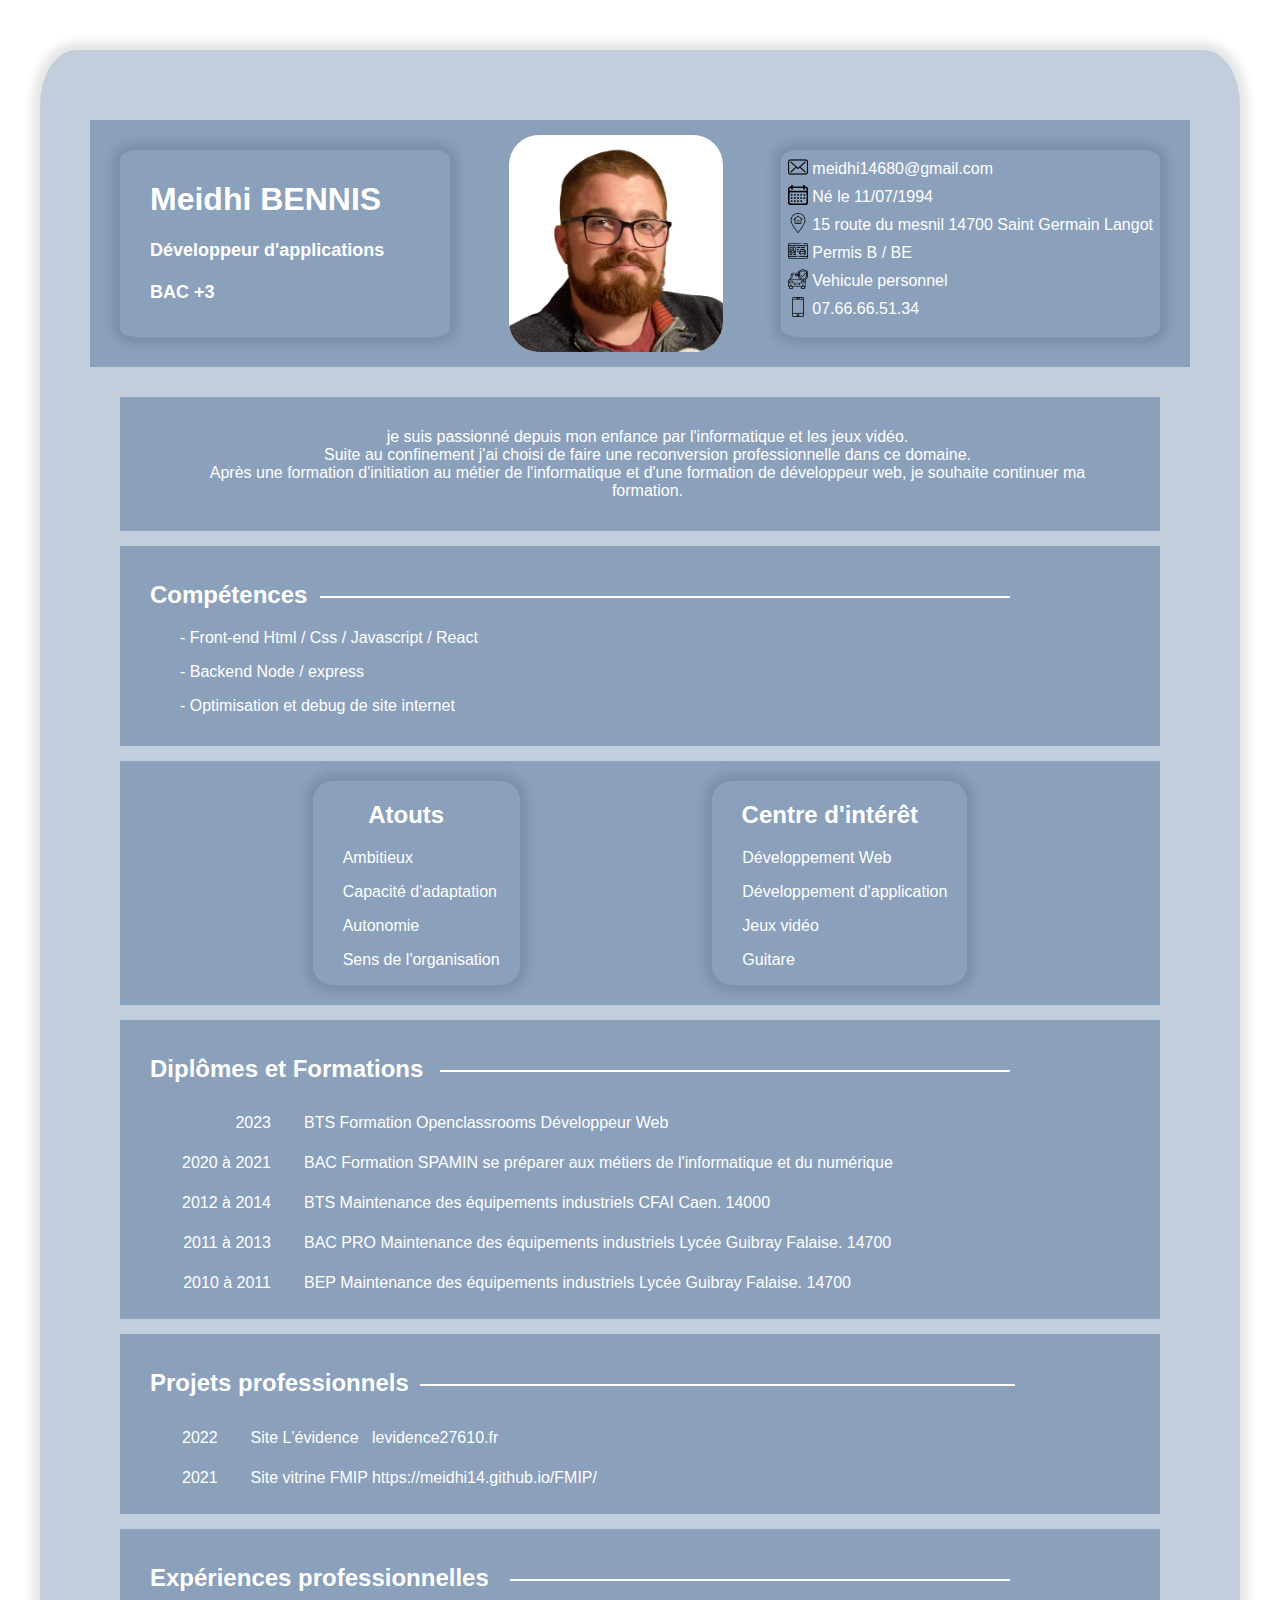
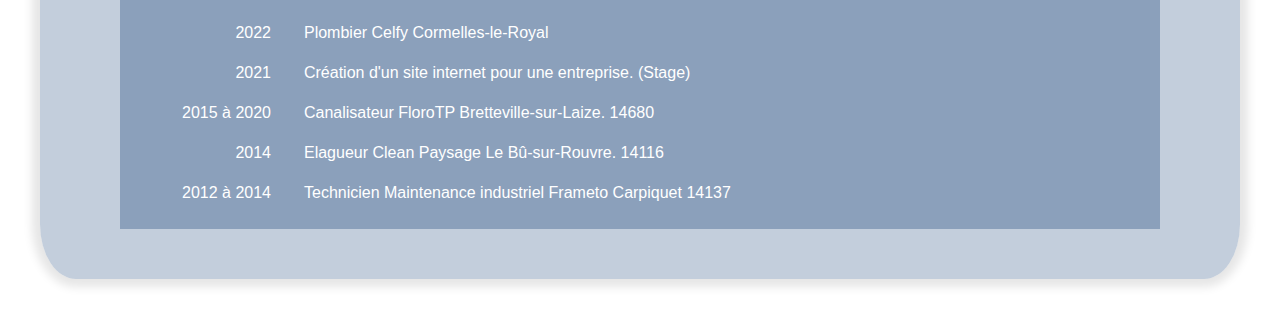
==== commit 3297e841: "Ajout des projets" ====
--- a/index.html
+++ b/index.html
@@ -12,7 +12,7 @@
 			<header>
 					<div class="divheader, divheader1">
 					<div><h1 >Meidhi BENNIS</h1></div>
-					<div><h2 >Alternance <br>BAC +3</h2></div>
+					<div><h2 class="titreCV">Développeur d'applications<br><br>BAC +3</h2></div>
 					</div>
 					<img  class="img1" src="photoid.png" alt="">
 					<div class="divheader, divheader2">
@@ -113,6 +113,21 @@
 				</div>
 					
 				<div class="contenu3">
+					<div><h2>Projets professionnels <div class="separation4"></div></h2></div>
+					<table>
+						<tr>
+							<td class="td1">2022</td>
+							<td>Site L'évidence</td>
+							<td>levidence27610.fr</td>
+						</tr>
+						<tr>
+							<td class="td1">2021</td>
+							<td>Site vitrine FMIP</td>
+							<td>https://meidhi14.github.io/FMIP/</td>
+						</tr>		
+					</table>
+				</div>
+				<div class="contenu3">
 					<div><h2>Expériences professionnelles <div class="separation2"></div></h2></div>
 					<table>
 						<tr>
--- a/style.css
+++ b/style.css
@@ -62,6 +62,10 @@
   margin-bottom: 30px;
   background-color: #8ba0bb;
   padding: 15px;
+}
+
+.titreCV {
+  font-size: 18px;
 }
 
 .img1 {
@@ -173,6 +177,16 @@
   left: 200px;
 }
 
+.separation4 {
+  background-color: white;
+  height: 2px;
+  width: 595px;
+  padding-top: 0px;
+  position: absolute;
+  top: 50px;
+  left: 300px;
+}
+
 p {
   padding-left: 30px;
 }
